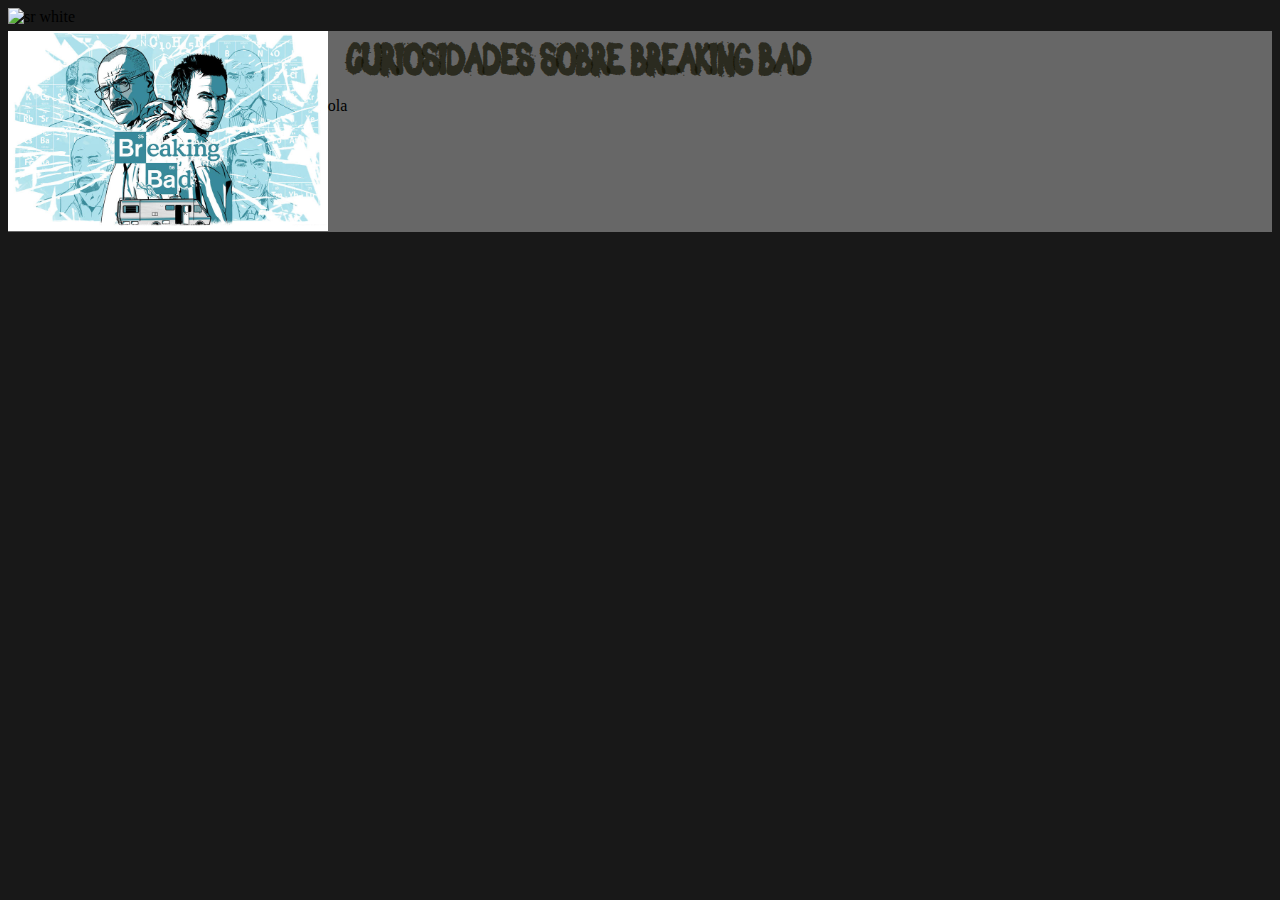
==== index.html @ 39e78732 "att2" ====
<!DOCTYPE html>
<html lang="pt-br">
  <head>
    <meta charset="UTF-8" />
    <meta name="viewport" content="width=device-width, initial-scale=1.0" />
    <title>BREAKING BAD</title>
    <link rel="stylesheet" href="/style.css" />

     </head>
 
 <body>



  <img src="banner.jpg" alt="sr white">

<div class="container">
  <div class="card">
    <div class="imagem">
      <img class="elenco" src="mike22.jpg" alt="foto">
      </div>
      <div class="texto">
        <h1 class="text-main">CURIOSIDADES SOBRE BREAKING BAD</h1>
        <p>ola</p>
        </div>
        </div>
    
  
      </div>
    
   
     
     
    


</body>
</html>
---- style.css ----
@font-face{
  font-family: minhafonte;
  src: url(Spray\ Letters.otf);
}
body{
 
background-color: rgb(24, 24, 24);
    
  }

 img{
  width: 100%;
 }

.container{
  display: flex;
  
}

 .card{

  width: 100%;
  height: 201px;
  background-color: rgba(196, 196, 196, 0.466);
  display: flex;
  margin-top: 5px;

}

.elenco{
  width: 100%;
  height: 200px;
}
 
h1{
  font-family: minhafonte;
  color: rgba(17, 16, 0, 0.705);
  margin: 19px;
  margin-top: 10px;
  
}
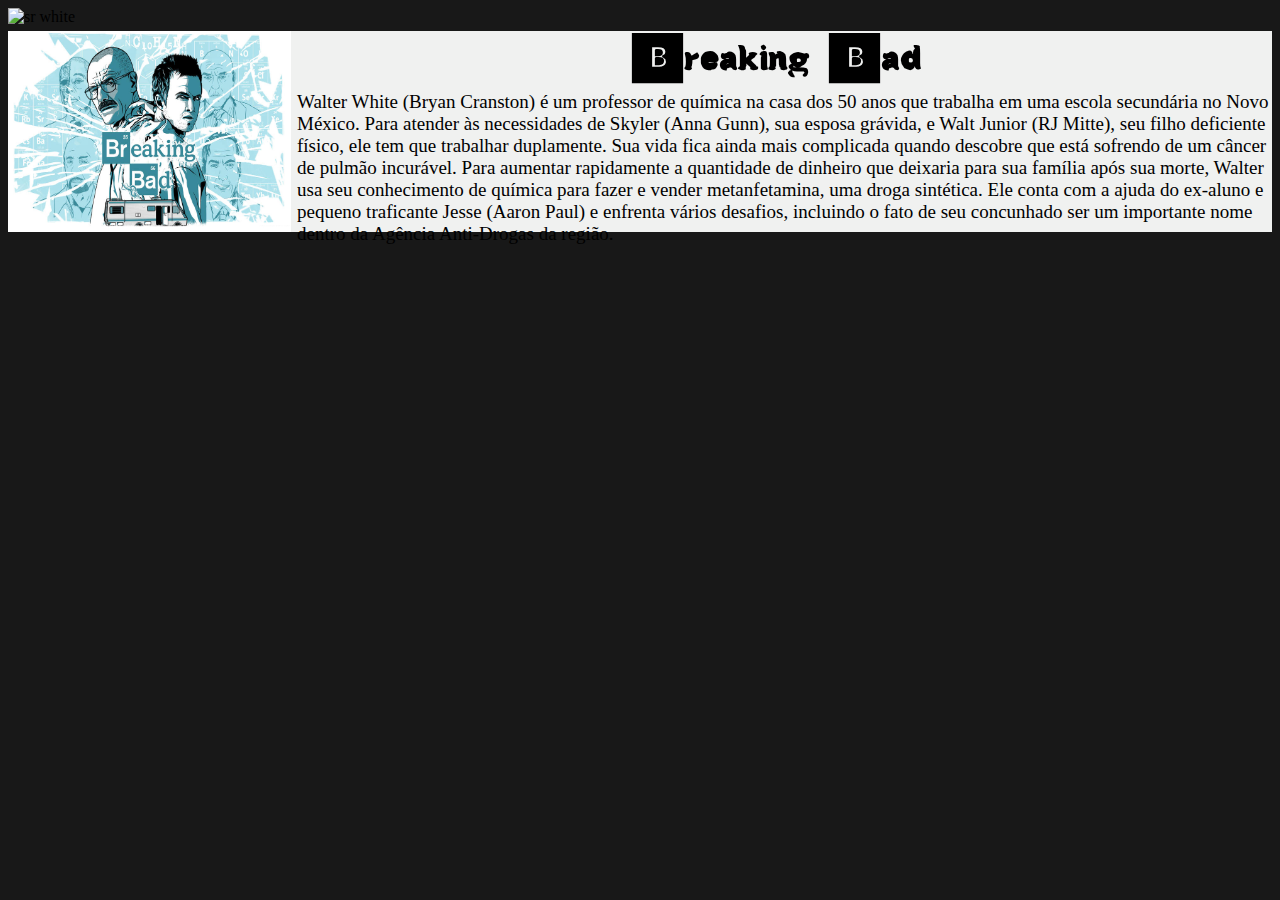
==== commit 84eb4f14: "att3" ====
--- a/index.html
+++ b/index.html
@@ -15,18 +15,18 @@
   <img src="banner.jpg" alt="sr white">
 
 <div class="container">
-  <div class="card">
+<div class="card">
     <div class="imagem">
       <img class="elenco" src="mike22.jpg" alt="foto">
       </div>
-      <div class="texto">
-        <h1 class="text-main">CURIOSIDADES SOBRE BREAKING BAD</h1>
-        <p>ola</p>
-        </div>
-        </div>
+      
+    <div class="texto">
+        <h2 class="titulo">Breaking Bad</h2>
+        <p class ="paragrafo"> Walter White (Bryan Cranston) é um professor de química na casa dos 50 anos que trabalha em uma escola secundária no Novo México. Para atender às necessidades de Skyler (Anna Gunn), sua esposa grávida, e Walt Junior (RJ Mitte), seu filho deficiente físico, ele tem que trabalhar duplamente. Sua vida fica ainda mais complicada quando descobre que está sofrendo de um câncer de pulmão incurável. Para aumentar rapidamente a quantidade de dinheiro que deixaria para sua família após sua morte, Walter usa seu conhecimento de química para fazer e vender metanfetamina, uma droga sintética. Ele conta com a ajuda do ex-aluno e pequeno traficante Jesse (Aaron Paul) e enfrenta vários desafios, incluindo o fato de seu concunhado ser um importante nome dentro da Agência Anti-Drogas da região. </p>
+    </div>
+    </div>
+   </div>
     
-  
-      </div>
     
    
      
--- a/style.css
+++ b/style.css
@@ -1,6 +1,6 @@
 @font-face{
   font-family: minhafonte;
-  src: url(Spray\ Letters.otf);
+  src: url(Breaking\ Bad.ttf);
 }
 body{
  
@@ -21,21 +21,32 @@
 
   width: 100%;
   height: 201px;
-  background-color: rgba(196, 196, 196, 0.466);
+  background-color:rgb(240, 241, 240);
   display: flex;
   margin-top: 5px;
 
 }
 
 .elenco{
-  width: 100%;
-  height: 200px;
+  width: 283px;
+  height: 201px;
 }
  
-h1{
+.titulo{
+
+ 
   font-family: minhafonte;
-  color: rgba(17, 16, 0, 0.705);
-  margin: 19px;
-  margin-top: 10px;
-  
+  color: rgb(0, 0, 0);
+  font-size: 53px;
+  margin-left: 340px;
+  margin-top: -26px;
+  font-size: 72px;
 }
+
+.paragrafo{
+  font: arial;
+  margin-left: 6px;
+  margin-top: -57px;
+  font-size: 19px;
+  display: flex;
+}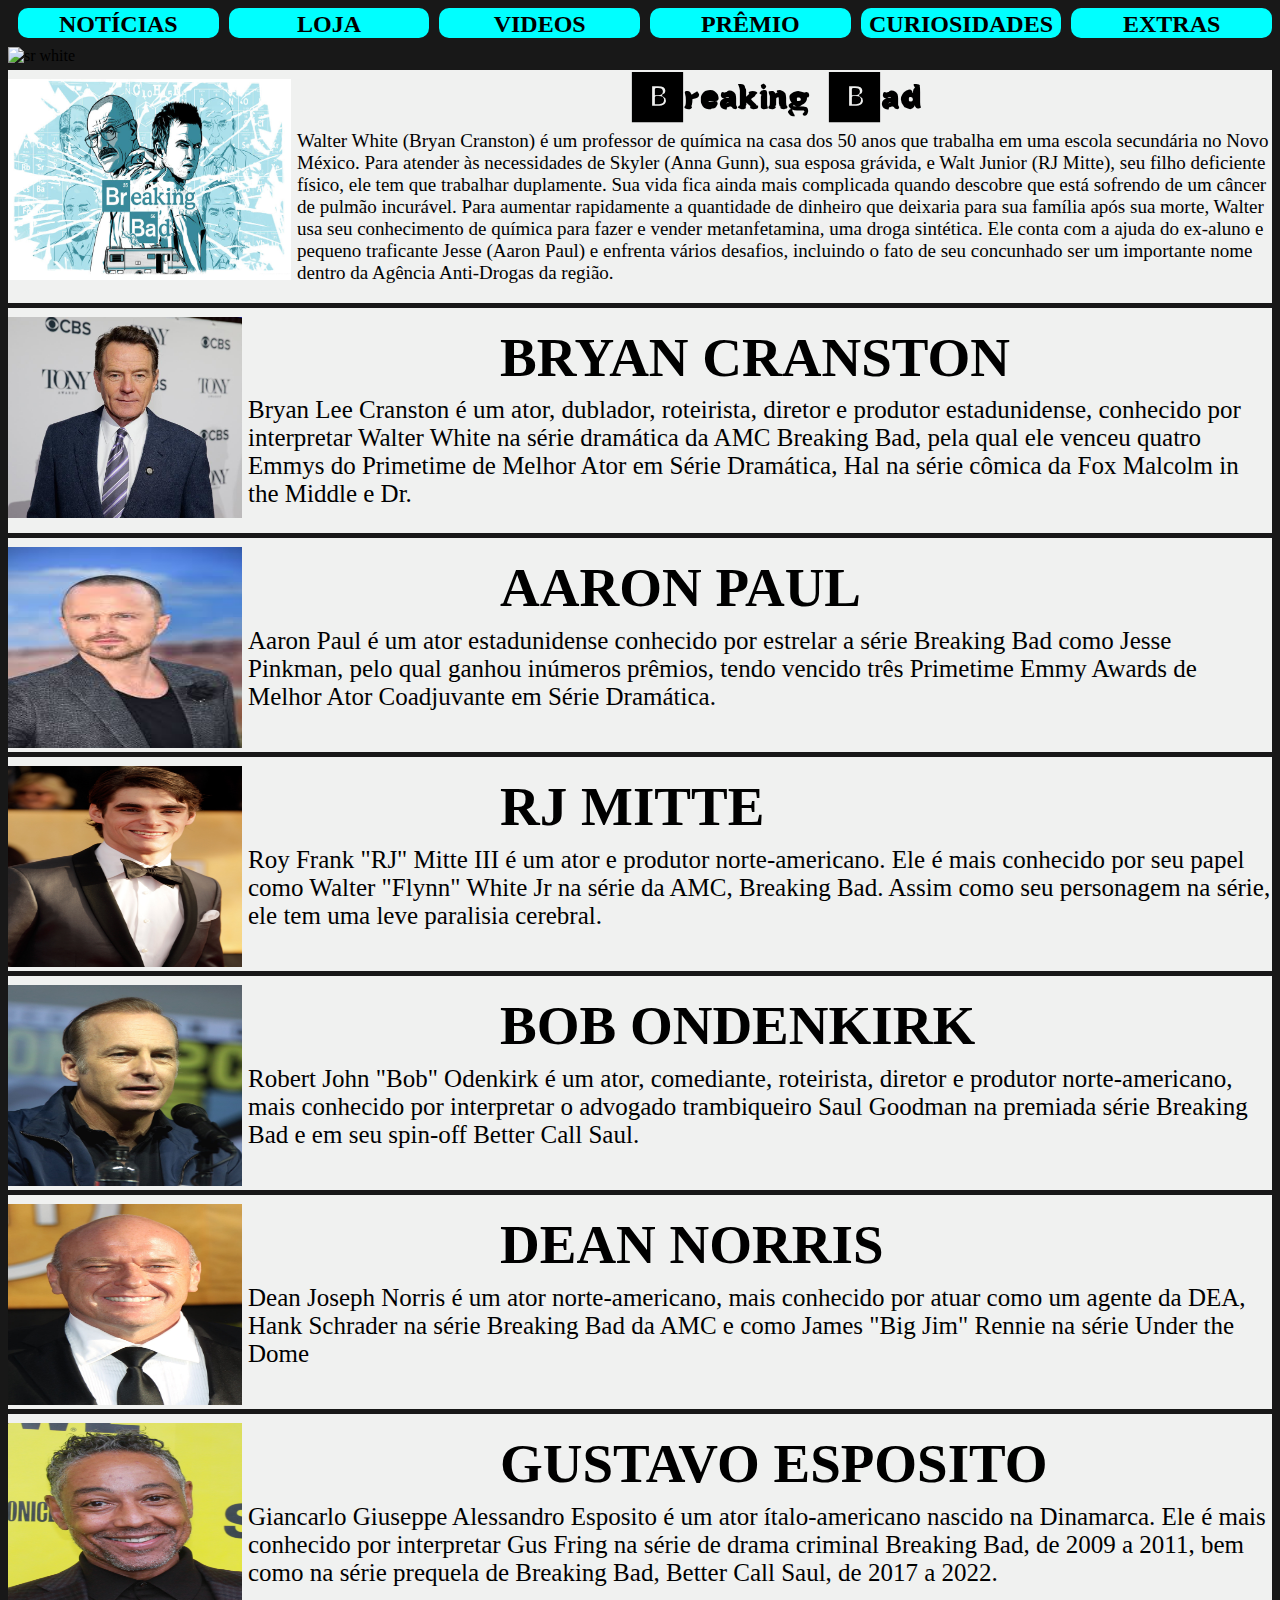
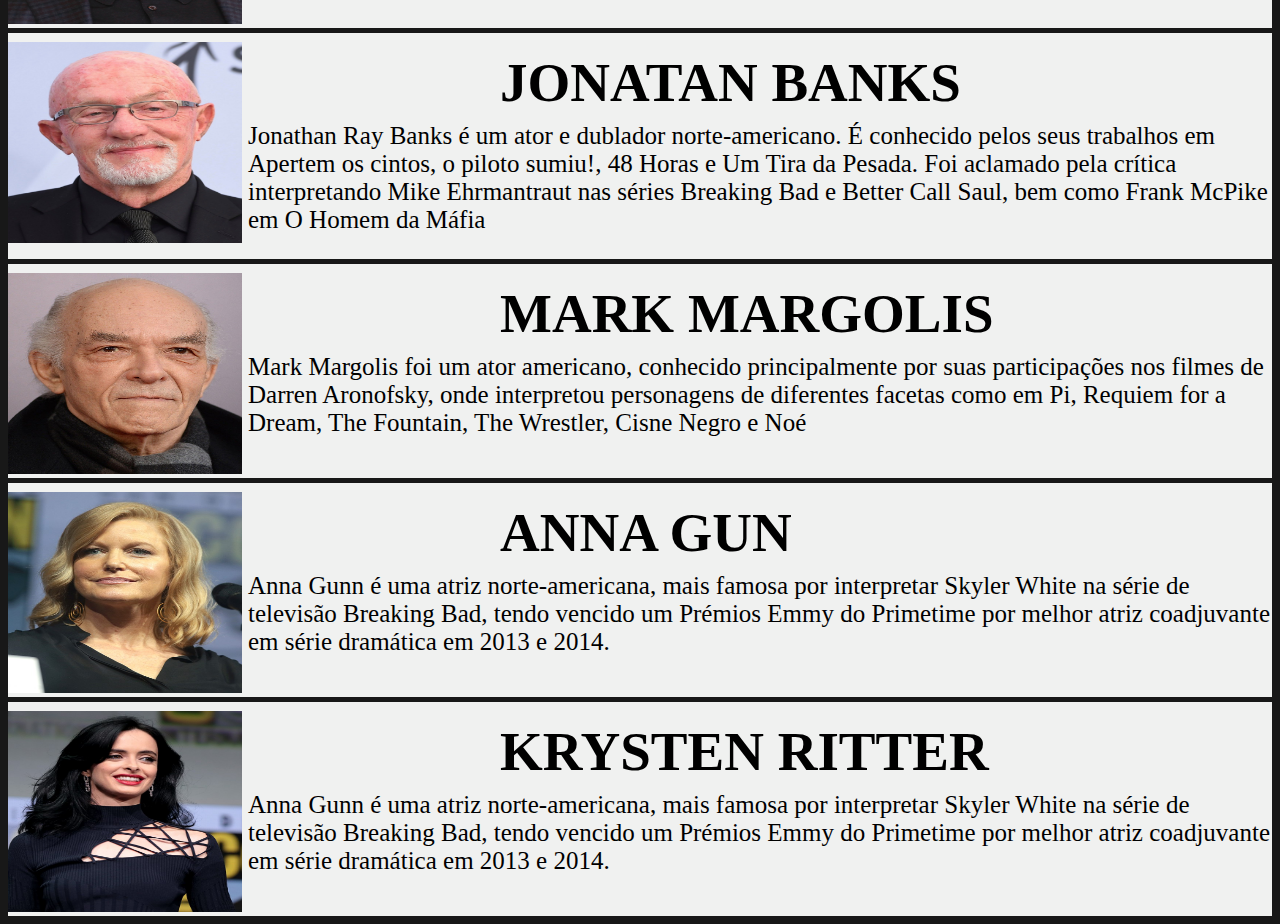
==== commit 66fa7bba: "att2" ====
--- a/index.html
+++ b/index.html
@@ -11,13 +11,41 @@
  <body>
 
 
+   <header>
+   <div class="container2">
+   
+   <div class="card2">
+    <h2 class="menu2">NOTÍCIAS</h2>
+</div>
 
-  <img src="banner.jpg" alt="sr white">
+<div class="card2">
+     <h2 class="menu2">LOJA</h2>
+</div>
+
+<div class="card2">
+    <h2 class="menu2">VIDEOS</h2>
+</div>
+
+<div class="card2">
+    <h2 class="menu2">PRÊMIO</h2>
+</div>
+
+<div class="card2">
+    <h2 class="menu2">CURIOSIDADES</h2>
+</div>
+
+<div class="card2">
+    <h2 class="menu2">EXTRAS</h2>
+</div>
+</header>
+          
+
+<img src="banner.jpg" alt="sr white">
 
 <div class="container">
 <div class="card">
     <div class="imagem">
-      <img class="elenco" src="mike22.jpg" alt="foto">
+      <img class="img" src="mike22.jpg" alt="foto">
       </div>
       
     <div class="texto">
@@ -27,10 +55,141 @@
     </div>
    </div>
     
-    
-   
+    <div class="container">
+    <div class="card">
+        <div class="imagem">
+          <img class="img2" src="bryan.jpg" alt="foto">
+          </div>
+          <div class="texto">
+            <h2 class="titulo2">BRYAN CRANSTON</h2>
+            <p class ="paragrafo2"> Bryan Lee Cranston é um ator, dublador, roteirista, diretor e produtor estadunidense, conhecido por interpretar Walter White na série dramática da AMC Breaking Bad, pela qual ele venceu quatro Emmys do Primetime de Melhor Ator em Série Dramática, Hal na série cômica da Fox Malcolm in the Middle e Dr. </p>
+        </div>
+        </div>
+       </div>
      
+
+       <div class="container">
+        <div class="card">
+            <div class="imagem">
+              <img class="img2" src="aron.jpg" alt="foto">
+              </div>
+             <div class="texto">
+                <h2 class="titulo2">AARON PAUL</h2>
+                <p class ="paragrafo2"> Aaron Paul é um ator estadunidense conhecido por estrelar a série Breaking Bad como Jesse Pinkman, pelo qual ganhou inúmeros prêmios, tendo vencido três Primetime Emmy Awards de Melhor Ator Coadjuvante em Série Dramática. </p>
+            </div>
+            </div>
+           </div>
+
+
+           
+           <div class="container">
+            <div class="card">
+                <div class="imagem">
+                  <img class="img2" src="rjmitte.jpg" alt="foto">
+                  </div>
+                  <div class="texto">
+                    <h2 class="titulo2">RJ MITTE</h2>
+                    <p class ="paragrafo2"> Roy Frank "RJ" Mitte III é um ator e produtor norte-americano. Ele é mais conhecido por seu papel como Walter "Flynn" White Jr na série da AMC, Breaking Bad. Assim como seu personagem na série, ele tem uma leve paralisia cerebral. </p>
+                </div>
+                </div>
+               </div>
      
+                   
+               <div class="container">
+                    <div class="card">
+                        <div class="imagem">
+                          <img class="img2" src="saul.jpg" alt="foto">
+                          </div>
+                          <div class="texto">
+                            <h2 class="titulo2">BOB ONDENKIRK</h2>
+                            <p class ="paragrafo2"> Robert John "Bob" Odenkirk é um ator, comediante, roteirista, diretor e produtor norte-americano, mais conhecido por interpretar o advogado trambiqueiro Saul Goodman na premiada série Breaking Bad e em seu spin-off Better Call Saul.  </p>
+                        </div>
+                        </div>
+                       </div>
+
+                       <div class="container">
+                        <div class="card">
+                            <div class="imagem">
+                              <img class="img2" src="hank.jpg" alt="foto">
+                              </div>
+                              <div class="texto">
+                                <h2 class="titulo2">DEAN NORRIS</h2>
+                                <p class ="paragrafo2">Dean Joseph Norris é um ator norte-americano, mais conhecido por atuar como um agente da DEA, Hank Schrader na série Breaking Bad da AMC e como James "Big Jim" Rennie na série Under the Dome </p>
+                            </div>
+                            </div>
+                           </div>
+
+
+                            <div class="container">
+                            <div class="card">
+                                <div class="imagem">
+                                  <img class="img2" src="gus.jpg" alt="foto">
+                                  </div>
+                                  <div class="texto">
+                                    <h2 class="titulo2">GUSTAVO ESPOSITO</h2>
+                                    <p class ="paragrafo2"> Giancarlo Giuseppe Alessandro Esposito é um ator ítalo-americano nascido na Dinamarca. Ele é mais conhecido por interpretar Gus Fring na série de drama criminal Breaking Bad, de 2009 a 2011, bem como na série prequela de Breaking Bad, Better Call Saul, de 2017 a 2022.   </p>
+                                </div>
+                                </div>
+                               </div>
+
+
+
+                               <div class="container">
+                                <div class="card">
+                                    <div class="imagem">
+                                      <img class="img2" src="mike.jpg" alt="foto">
+                                      </div>
+                                      <div class="texto">
+                                        <h2 class="titulo2">JONATAN BANKS</h2>
+                                        <p class ="paragrafo2"> Jonathan Ray Banks é um ator e dublador norte-americano. É conhecido pelos seus trabalhos em Apertem os cintos, o piloto sumiu!, 48 Horas e Um Tira da Pesada. Foi aclamado pela crítica interpretando Mike Ehrmantraut nas séries Breaking Bad e Better Call Saul, bem como Frank McPike em O Homem da Máfia </p>
+                                    </div>
+                                    </div>
+                                   </div>
+
+             
+                                   <div class="container">
+                                    <div class="card">
+                                        <div class="imagem">
+                                          <img class="img2" src="salamanca.jpg" alt="foto">
+                                          </div>
+                                          <div class="texto">
+                                            <h2 class="titulo2">MARK MARGOLIS</h2>
+                                            <p class ="paragrafo2"> Mark Margolis foi um ator americano, conhecido principalmente por suas participações nos filmes de Darren Aronofsky, onde interpretou personagens de diferentes facetas como em Pi, Requiem for a Dream, The Fountain, The Wrestler, Cisne Negro e Noé</p>
+                                        </div>
+                                        </div>
+                                       </div>
+                                   
+                                   
+                                   
+                                       <div class="container">
+                                        <div class="card">
+                                            <div class="imagem">
+                                              <img class="img2" src="skyler.jpg" alt="foto">
+                                              </div>
+                                              <div class="texto">
+                                                <h2 class="titulo2">ANNA GUN</h2>
+                                                <p class ="paragrafo2"> Anna Gunn é uma atriz norte-americana, mais famosa por interpretar Skyler White na série de televisão Breaking Bad, tendo vencido um Prémios Emmy do Primetime por melhor atriz coadjuvante em série dramática em 2013 e 2014. </p>
+                                            </div>
+                                            </div>
+                                           </div>
+                                   
+                                   
+                                   
+                                           <div class="container">
+                                            <div class="card">
+                                                <div class="imagem">
+                                                  <img class="img2" src="oii.jpg" alt="foto">
+                                                  </div>
+                                                  <div class="texto">
+                                                    <h2 class="titulo2">KRYSTEN RITTER</h2>
+                                                    <p class ="paragrafo2"> Anna Gunn é uma atriz norte-americana, mais famosa por interpretar Skyler White na série de televisão Breaking Bad, tendo vencido um Prémios Emmy do Primetime por melhor atriz coadjuvante em série dramática em 2013 e 2014. </p>
+                                                </div>
+                                                </div>
+                                               </div>
+                                       
+                                   
+                      
+         
     
 
 
--- a/style.css
+++ b/style.css
@@ -8,8 +8,10 @@
     
   }
 
- img{
+  
+img{
   width: 100%;
+  margin-top: 9px;
  }
 
 .container{
@@ -20,27 +22,23 @@
  .card{
 
   width: 100%;
-  height: 201px;
   background-color:rgb(240, 241, 240);
   display: flex;
   margin-top: 5px;
 
 }
 
-.elenco{
+.img{
   width: 283px;
   height: 201px;
 }
- 
-.titulo{
-
- 
+ .titulo{
   font-family: minhafonte;
   color: rgb(0, 0, 0);
   font-size: 53px;
   margin-left: 340px;
   margin-top: -26px;
-  font-size: 72px;
+  font-size: 72px; 
 }
 
 .paragrafo{
@@ -48,5 +46,45 @@
   margin-left: 6px;
   margin-top: -57px;
   font-size: 19px;
+  
+ 
+}
+
+.card2{
+  width: 222px;
+  height: 30px;
+  background-color: aqua;
+  margin-left: 10px;
+  border-radius: 10px;
+}
+
+.container2{
   display: flex;
+}
+
+.menu2{
+ margin-top: 3px;
+text-align: center;
+}
+
+.titulo2{
+  color: rgb(0, 0, 0);
+ 
+  margin-left: 258px;
+  margin-top: 18px;
+  font-size: 55px; 
+}
+
+
+.paragrafo2{
+  font: arial;
+  margin-left: 6px;
+  margin-top: -38px;
+  font-size: 25px;
+  
+}
+
+.img2{
+  width: 234px;
+  height: 201px;
 }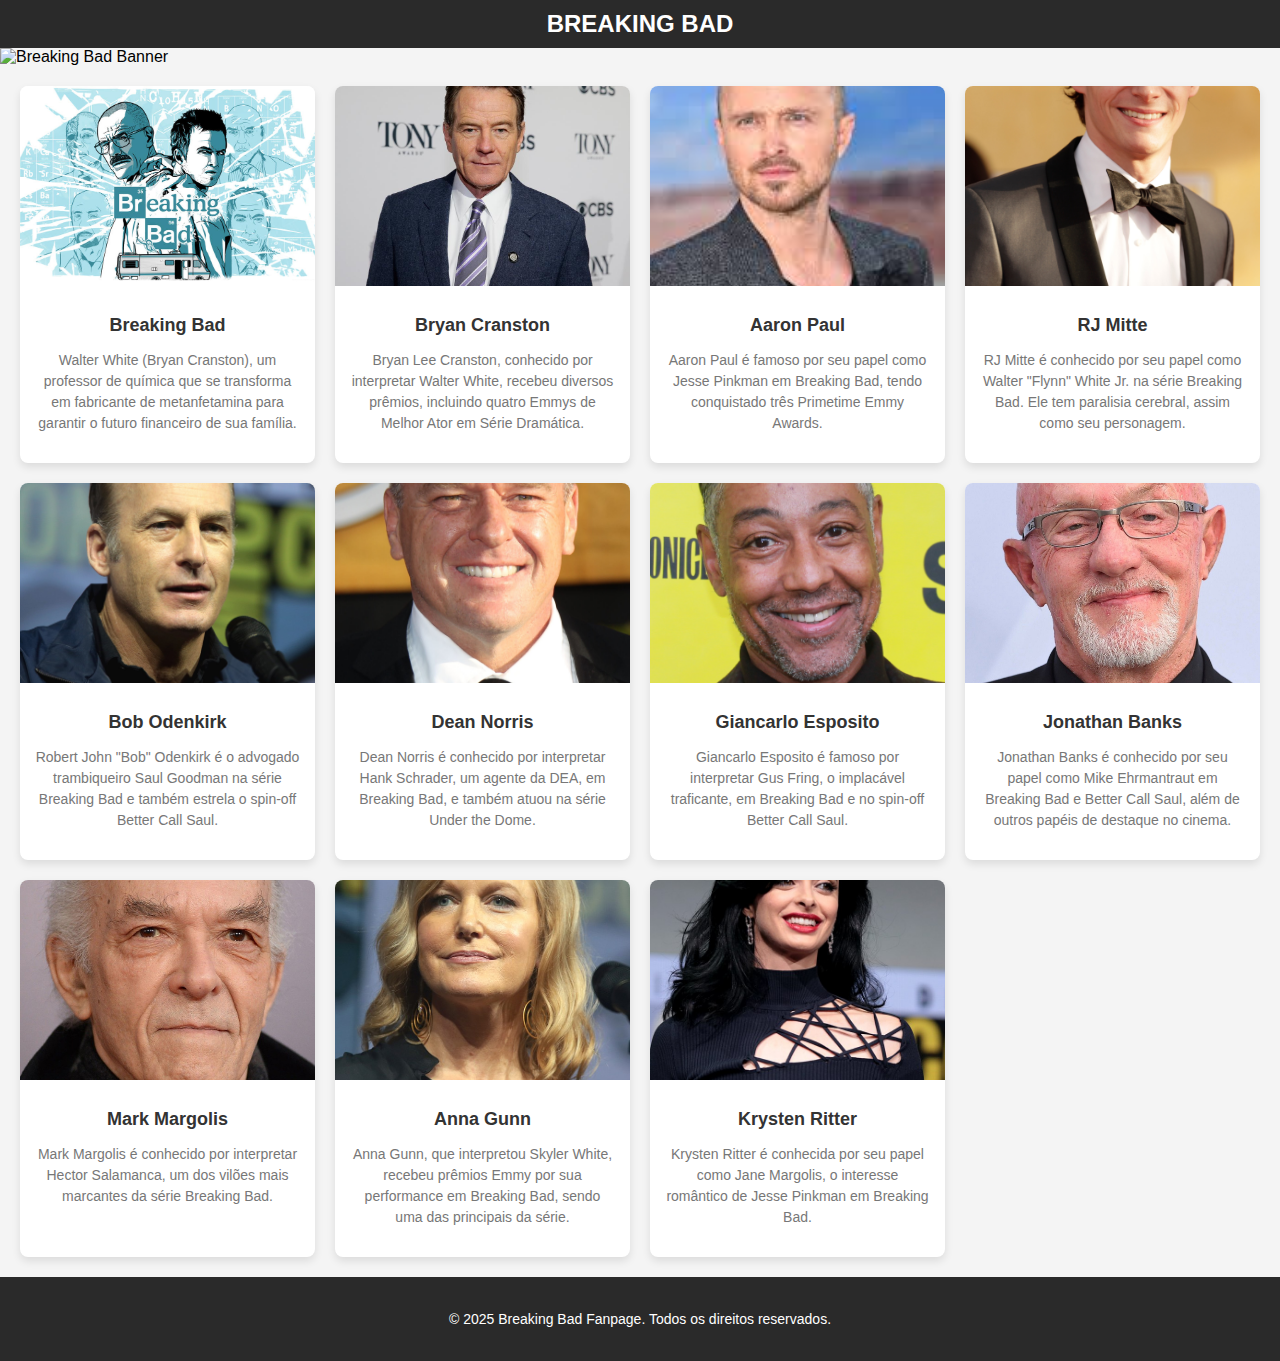
==== commit 07c7d2bb: "atualizado" ====
--- a/index.html
+++ b/index.html
@@ -3,195 +3,130 @@
   <head>
     <meta charset="UTF-8" />
     <meta name="viewport" content="width=device-width, initial-scale=1.0" />
-    <title>BREAKING BAD</title>
-    <link rel="stylesheet" href="/style.css" />
+    <title>Breaking Bad - A Série</title>
+    <link rel="stylesheet" href="style.css" />
+  </head>
+  <body>
+    <header>
+      <div class="header-container">
+        <div class="logo">
+          <h1>BREAKING BAD</h1>
+        </div>
+      </div>
+    </header>
 
-     </head>
- 
- <body>
+    <section class="hero-banner">
+      <img src="banner.jpg" alt="Breaking Bad Banner">
+    </section>
 
+    <section class="cards-container">
+      <div class="card">
+        <img src="mike22.jpg" alt="Mike Ehrmantraut">
+        
+        <div class="card-text">
+          <h2>Breaking Bad</h2>
+          <p>
+            Walter White (Bryan Cranston), um professor de química que se transforma em fabricante de metanfetamina para garantir o futuro financeiro de sua família.
+          </p>
+        </div>
+        
+      </div>
+      <div class="card">
+        <img src="bryan.jpg" alt="Bryan Cranston">
+        <div class="card-text">
+          <h2>Bryan Cranston</h2>
+          <p>
+            Bryan Lee Cranston, conhecido por interpretar Walter White, recebeu diversos prêmios, incluindo quatro Emmys de Melhor Ator em Série Dramática.
+          </p>
+        </div>
+      </div>
+      <div class="card">
+        <img src="aron.jpg" alt="Aaron Paul">
+        <div class="card-text">
+          <h2>Aaron Paul</h2>
+          <p>
+            Aaron Paul é famoso por seu papel como Jesse Pinkman em Breaking Bad, tendo conquistado três Primetime Emmy Awards.
+          </p>
+        </div>
+      </div>
+      <div class="card">
+        <img src="rjmitte.jpg" alt="RJ Mitte">
+        <div class="card-text">
+          <h2>RJ Mitte</h2>
+          <p>
+            RJ Mitte é conhecido por seu papel como Walter "Flynn" White Jr. na série Breaking Bad. Ele tem paralisia cerebral, assim como seu personagem.
+          </p>
+        </div>
+      </div>
+      <div class="card">
+        <img src="saul.jpg" alt="Bob Odenkirk">
+        <div class="card-text">
+          <h2>Bob Odenkirk</h2>
+          <p>
+            Robert John "Bob" Odenkirk é o advogado trambiqueiro Saul Goodman na série Breaking Bad e também estrela o spin-off Better Call Saul.
+          </p>
+        </div>
+      </div>
+      <div class="card">
+        <img src="hank.jpg" alt="Dean Norris">
+        <div class="card-text">
+          <h2>Dean Norris</h2>
+          <p>
+            Dean Norris é conhecido por interpretar Hank Schrader, um agente da DEA, em Breaking Bad, e também atuou na série Under the Dome.
+          </p>
+        </div>
+      </div>
+      <div class="card">
+        <img src="gus.jpg" alt="Giancarlo Esposito">
+        <div class="card-text">
+          <h2>Giancarlo Esposito</h2>
+          <p>
+            Giancarlo Esposito é famoso por interpretar Gus Fring, o implacável traficante, em Breaking Bad e no spin-off Better Call Saul.
+          </p>
+        </div>
+      </div>
+      <div class="card">
+        <img src="mike.jpg" alt="Jonathan Banks">
+        <div class="card-text">
+          <h2>Jonathan Banks</h2>
+          <p>
+            Jonathan Banks é conhecido por seu papel como Mike Ehrmantraut em Breaking Bad e Better Call Saul, além de outros papéis de destaque no cinema.
+          </p>
+        </div>
+      </div>
+      <div class="card">
+        <img src="salamanca.jpg" alt="Mark Margolis">
+        <div class="card-text">
+          <h2>Mark Margolis</h2>
+          <p>
+            Mark Margolis é conhecido por interpretar Hector Salamanca, um dos vilões mais marcantes da série Breaking Bad.
+          </p>
+        </div>
+      </div>
+      <div class="card">
+        <img src="skyler.jpg" alt="Anna Gunn">
+        <div class="card-text">
+          <h2>Anna Gunn</h2>
+          <p>
+            Anna Gunn, que interpretou Skyler White, recebeu prêmios Emmy por sua performance em Breaking Bad, sendo uma das principais da série.
+          </p>
+        </div>
+      </div>
+      <div class="card">
+        <img src="oii.jpg" alt="Krysten Ritter">
+        <div class="card-text">
+          <h2>Krysten Ritter</h2>
+          <p>
+            Krysten Ritter é conhecida por seu papel como Jane Margolis, o interesse romântico de Jesse Pinkman em Breaking Bad.
+          </p>
+        </div>
+      </div>
+    </section>
 
-   <header>
-   <div class="container2">
-   
-   <div class="card2">
-    <h2 class="menu2">NOTÍCIAS</h2>
-</div>
-
-<div class="card2">
-     <h2 class="menu2">LOJA</h2>
-</div>
-
-<div class="card2">
-    <h2 class="menu2">VIDEOS</h2>
-</div>
-
-<div class="card2">
-    <h2 class="menu2">PRÊMIO</h2>
-</div>
-
-<div class="card2">
-    <h2 class="menu2">CURIOSIDADES</h2>
-</div>
-
-<div class="card2">
-    <h2 class="menu2">EXTRAS</h2>
-</div>
-</header>
-          
-
-<img src="banner.jpg" alt="sr white">
-
-<div class="container">
-<div class="card">
-    <div class="imagem">
-      <img class="img" src="mike22.jpg" alt="foto">
+    <footer>
+      <div class="footer-container">
+        <p>&copy; 2025 Breaking Bad Fanpage. Todos os direitos reservados.</p>
       </div>
-      
-    <div class="texto">
-        <h2 class="titulo">Breaking Bad</h2>
-        <p class ="paragrafo"> Walter White (Bryan Cranston) é um professor de química na casa dos 50 anos que trabalha em uma escola secundária no Novo México. Para atender às necessidades de Skyler (Anna Gunn), sua esposa grávida, e Walt Junior (RJ Mitte), seu filho deficiente físico, ele tem que trabalhar duplamente. Sua vida fica ainda mais complicada quando descobre que está sofrendo de um câncer de pulmão incurável. Para aumentar rapidamente a quantidade de dinheiro que deixaria para sua família após sua morte, Walter usa seu conhecimento de química para fazer e vender metanfetamina, uma droga sintética. Ele conta com a ajuda do ex-aluno e pequeno traficante Jesse (Aaron Paul) e enfrenta vários desafios, incluindo o fato de seu concunhado ser um importante nome dentro da Agência Anti-Drogas da região. </p>
-    </div>
-    </div>
-   </div>
-    
-    <div class="container">
-    <div class="card">
-        <div class="imagem">
-          <img class="img2" src="bryan.jpg" alt="foto">
-          </div>
-          <div class="texto">
-            <h2 class="titulo2">BRYAN CRANSTON</h2>
-            <p class ="paragrafo2"> Bryan Lee Cranston é um ator, dublador, roteirista, diretor e produtor estadunidense, conhecido por interpretar Walter White na série dramática da AMC Breaking Bad, pela qual ele venceu quatro Emmys do Primetime de Melhor Ator em Série Dramática, Hal na série cômica da Fox Malcolm in the Middle e Dr. </p>
-        </div>
-        </div>
-       </div>
-     
-
-       <div class="container">
-        <div class="card">
-            <div class="imagem">
-              <img class="img2" src="aron.jpg" alt="foto">
-              </div>
-             <div class="texto">
-                <h2 class="titulo2">AARON PAUL</h2>
-                <p class ="paragrafo2"> Aaron Paul é um ator estadunidense conhecido por estrelar a série Breaking Bad como Jesse Pinkman, pelo qual ganhou inúmeros prêmios, tendo vencido três Primetime Emmy Awards de Melhor Ator Coadjuvante em Série Dramática. </p>
-            </div>
-            </div>
-           </div>
-
-
-           
-           <div class="container">
-            <div class="card">
-                <div class="imagem">
-                  <img class="img2" src="rjmitte.jpg" alt="foto">
-                  </div>
-                  <div class="texto">
-                    <h2 class="titulo2">RJ MITTE</h2>
-                    <p class ="paragrafo2"> Roy Frank "RJ" Mitte III é um ator e produtor norte-americano. Ele é mais conhecido por seu papel como Walter "Flynn" White Jr na série da AMC, Breaking Bad. Assim como seu personagem na série, ele tem uma leve paralisia cerebral. </p>
-                </div>
-                </div>
-               </div>
-     
-                   
-               <div class="container">
-                    <div class="card">
-                        <div class="imagem">
-                          <img class="img2" src="saul.jpg" alt="foto">
-                          </div>
-                          <div class="texto">
-                            <h2 class="titulo2">BOB ONDENKIRK</h2>
-                            <p class ="paragrafo2"> Robert John "Bob" Odenkirk é um ator, comediante, roteirista, diretor e produtor norte-americano, mais conhecido por interpretar o advogado trambiqueiro Saul Goodman na premiada série Breaking Bad e em seu spin-off Better Call Saul.  </p>
-                        </div>
-                        </div>
-                       </div>
-
-                       <div class="container">
-                        <div class="card">
-                            <div class="imagem">
-                              <img class="img2" src="hank.jpg" alt="foto">
-                              </div>
-                              <div class="texto">
-                                <h2 class="titulo2">DEAN NORRIS</h2>
-                                <p class ="paragrafo2">Dean Joseph Norris é um ator norte-americano, mais conhecido por atuar como um agente da DEA, Hank Schrader na série Breaking Bad da AMC e como James "Big Jim" Rennie na série Under the Dome </p>
-                            </div>
-                            </div>
-                           </div>
-
-
-                            <div class="container">
-                            <div class="card">
-                                <div class="imagem">
-                                  <img class="img2" src="gus.jpg" alt="foto">
-                                  </div>
-                                  <div class="texto">
-                                    <h2 class="titulo2">GUSTAVO ESPOSITO</h2>
-                                    <p class ="paragrafo2"> Giancarlo Giuseppe Alessandro Esposito é um ator ítalo-americano nascido na Dinamarca. Ele é mais conhecido por interpretar Gus Fring na série de drama criminal Breaking Bad, de 2009 a 2011, bem como na série prequela de Breaking Bad, Better Call Saul, de 2017 a 2022.   </p>
-                                </div>
-                                </div>
-                               </div>
-
-
-
-                               <div class="container">
-                                <div class="card">
-                                    <div class="imagem">
-                                      <img class="img2" src="mike.jpg" alt="foto">
-                                      </div>
-                                      <div class="texto">
-                                        <h2 class="titulo2">JONATAN BANKS</h2>
-                                        <p class ="paragrafo2"> Jonathan Ray Banks é um ator e dublador norte-americano. É conhecido pelos seus trabalhos em Apertem os cintos, o piloto sumiu!, 48 Horas e Um Tira da Pesada. Foi aclamado pela crítica interpretando Mike Ehrmantraut nas séries Breaking Bad e Better Call Saul, bem como Frank McPike em O Homem da Máfia </p>
-                                    </div>
-                                    </div>
-                                   </div>
-
-             
-                                   <div class="container">
-                                    <div class="card">
-                                        <div class="imagem">
-                                          <img class="img2" src="salamanca.jpg" alt="foto">
-                                          </div>
-                                          <div class="texto">
-                                            <h2 class="titulo2">MARK MARGOLIS</h2>
-                                            <p class ="paragrafo2"> Mark Margolis foi um ator americano, conhecido principalmente por suas participações nos filmes de Darren Aronofsky, onde interpretou personagens de diferentes facetas como em Pi, Requiem for a Dream, The Fountain, The Wrestler, Cisne Negro e Noé</p>
-                                        </div>
-                                        </div>
-                                       </div>
-                                   
-                                   
-                                   
-                                       <div class="container">
-                                        <div class="card">
-                                            <div class="imagem">
-                                              <img class="img2" src="skyler.jpg" alt="foto">
-                                              </div>
-                                              <div class="texto">
-                                                <h2 class="titulo2">ANNA GUN</h2>
-                                                <p class ="paragrafo2"> Anna Gunn é uma atriz norte-americana, mais famosa por interpretar Skyler White na série de televisão Breaking Bad, tendo vencido um Prémios Emmy do Primetime por melhor atriz coadjuvante em série dramática em 2013 e 2014. </p>
-                                            </div>
-                                            </div>
-                                           </div>
-                                   
-                                   
-                                   
-                                           <div class="container">
-                                            <div class="card">
-                                                <div class="imagem">
-                                                  <img class="img2" src="oii.jpg" alt="foto">
-                                                  </div>
-                                                  <div class="texto">
-                                                    <h2 class="titulo2">KRYSTEN RITTER</h2>
-                                                    <p class ="paragrafo2"> Anna Gunn é uma atriz norte-americana, mais famosa por interpretar Skyler White na série de televisão Breaking Bad, tendo vencido um Prémios Emmy do Primetime por melhor atriz coadjuvante em série dramática em 2013 e 2014. </p>
-                                                </div>
-                                                </div>
-                                               </div>
-                                       
-                                   
-                      
-         
-    
-
-
-</body>
-</html>+    </footer>
+  </body>
+</html>
--- a/style.css
+++ b/style.css
@@ -1,90 +1,198 @@
-@font-face{
-  font-family: minhafonte;
-  src: url(Breaking\ Bad.ttf);
-}
-body{
- 
-background-color: rgb(24, 24, 24);
-    
-  }
-
-  
-img{
-  width: 100%;
-  margin-top: 9px;
- }
-
-.container{
-  display: flex;
-  
+/* Geral */
+body {
+  font-family: Arial, sans-serif;
+  margin: 0;
+  padding: 0;
+  background-color: #f4f4f4;
 }
 
- .card{
-
-  width: 100%;
-  background-color:rgb(240, 241, 240);
-  display: flex;
-  margin-top: 5px;
-
+/* Header */
+header {
+  background-color: #2a2a2a;
+  padding: 10px 0;
 }
 
-.img{
-  width: 283px;
-  height: 201px;
-}
- .titulo{
-  font-family: minhafonte;
-  color: rgb(0, 0, 0);
-  font-size: 53px;
-  margin-left: 340px;
-  margin-top: -26px;
-  font-size: 72px; 
+.header-container {
+  display: flex;
+  justify-content: space-between;
+  align-items: center;
+  padding: 0 20px;
 }
 
-.paragrafo{
-  font: arial;
-  margin-left: 6px;
-  margin-top: -57px;
-  font-size: 19px;
-  
- 
+.logo img {
+  height: 50px;
 }
 
-.card2{
-  width: 222px;
-  height: 30px;
-  background-color: aqua;
-  margin-left: 10px;
-  border-radius: 10px;
-}
-
-.container2{
+.navigation {
   display: flex;
 }
 
-.menu2{
- margin-top: 3px;
-text-align: center;
+.nav-item {
+  color: white;
+  text-decoration: none;
+  padding: 0 15px;
+  font-size: 16px;
+  line-height: 50px;
 }
 
-.titulo2{
-  color: rgb(0, 0, 0);
- 
-  margin-left: 258px;
-  margin-top: 18px;
-  font-size: 55px; 
+.nav-item:hover {
+  background-color: #444;
+  border-radius: 4px;
+}
+
+/* Banner */
+.hero-banner img {
+  width: 100%;
+  height: auto;
+  display: block;
+}
+
+/* Cards */
+.cards-container {
+  display: grid;
+  grid-template-columns: repeat(auto-fill, minmax(250px, 1fr));
+  gap: 20px;
+  padding: 20px;
+}
+
+.card {
+  background-color: #fff;
+  border-radius: 8px;
+  box-shadow: 0 4px 8px rgba(0, 0, 0, 0.1);
+  overflow: hidden;
+  text-align: center;
+  transition: transform 0.3s ease-in-out;
+}
+
+.card:hover {
+  transform: translateY(-10px);
+}
+
+.card img {
+  width: 100%;
+  height: 200px;
+  object-fit: cover;
+}
+
+.card-text {
+  padding: 15px;
+}
+
+.card-text h2 {
+  font-size: 18px;
+  color: #333;
+  margin: 10px 0;
+}
+
+.card-text p {
+  font-size: 14px;
+  color: #777;
+  line-height: 1.5;
+}
+
+/* Footer */
+footer {
+  background-color: #2a2a2a;
+  color: white;
+  text-align: center;
+  padding: 20px;
+  font-size: 14px;
 }
 
 
-.paragrafo2{
-  font: arial;
-  margin-left: 6px;
-  margin-top: -38px;
-  font-size: 25px;
+@media (max-width: 768px) {
+  /* Torna o menu do header vertical em telas menores */
+  .navigation {
+    flex-direction: column;
+    align-items: center;
+    margin-top: 10px;
+  }
+
+  .nav-item {
+    padding: 10px;
+    font-size: 18px;
+    width: 100%;
+    text-align: center;
+    border-top: 1px solid #444;
+  }
+
+  .nav-item:first-child {
+    border-top: none;
+  }
   
+  /* Ajustes no layout dos cards para telas menores */
+  .cards-container {
+    grid-template-columns: 1fr;
+  }
 }
 
-.img2{
-  width: 234px;
-  height: 201px;
-}+/* Geral */
+body {
+  font-family: Arial, sans-serif;
+  margin: 0;
+  padding: 0;
+  background-color: #f4f4f4;
+}
+
+/* Header */
+header {
+  background-color: #2a2a2a;
+  padding: 10px 0;
+  text-align: center; /* Centraliza o conteúdo do header */
+}
+
+.header-container {
+  display: flex;
+  flex-direction: column; /* Faz com que o conteúdo fique em coluna (logo e navegação em baixo) */
+  justify-content: center;
+  align-items: center;
+  padding: 0 20px;
+}
+
+.logo h1 {
+  color: white;
+  margin: 0;
+  font-size: 24px;
+}
+
+.navigation {
+  display: flex;
+  flex-direction: row;
+  flex-wrap: wrap; /* Faz os itens se ajustarem em várias linhas, se necessário */
+  justify-content: center; /* Centraliza os itens no menu */
+}
+
+.nav-item {
+  color: white;
+  text-decoration: none;
+  padding: 10px 15px;
+  font-size: 16px;
+  line-height: 50px;
+}
+
+.nav-item:hover {
+  background-color: #444;
+  border-radius: 4px;
+}
+
+/* Media Queries para dispositivos móveis */
+@media (max-width: 768px) {
+  /* Torna o menu do header vertical em telas menores */
+  .navigation {
+    flex-direction: column;
+    align-items: center;
+    margin-top: 10px;
+  }
+
+  .nav-item {
+    padding: 10px;
+    font-size: 18px;
+    width: 100%;
+    text-align: center;
+    border-top: 1px solid #444;
+  }
+
+  .nav-item:first-child {
+    border-top: none;
+  }
+}
